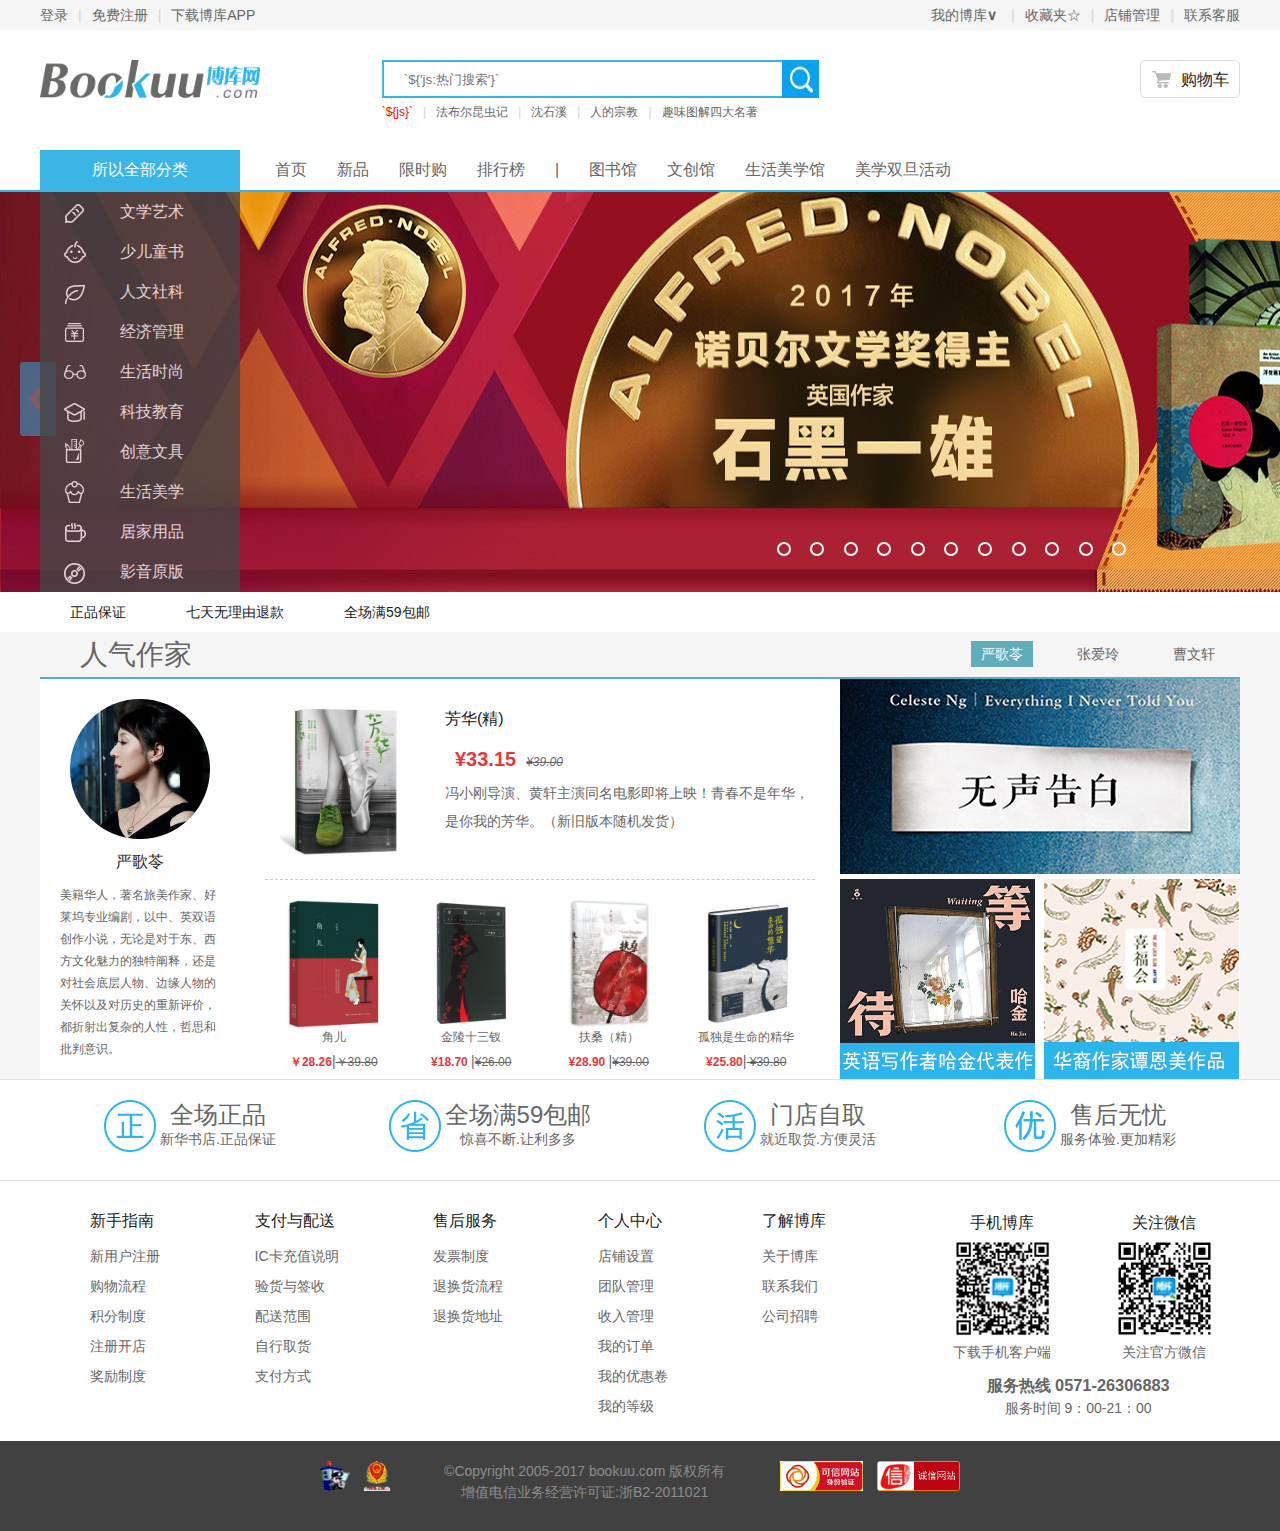
==== index.html @ ab54d781 "Initial commit" ====
<!DOCTYPE html>
<html lang="en">

	<head>
		<meta charset="UTF-8">
		<title>博库网-博库体验店</title>
		<link rel="stylesheet" href="css/base.css">
		<link rel="stylesheet" href="css/header.css">
		<link rel="stylesheet" href="css/index.css">
		<link rel="stylesheet" href="css/footer.css">
		<link rel="shortcut icon" href="imgs/favicon.ico" type="image/x-icon">
	</head>

	<body>
		<header></header>
		<section>
			<!-- banner -->
			<div class="banner middle relative">
				<div class=" moveBox absolute flex">
					<ul class="flex banners">
						<li><img src="imgs/banner1.jpg" alt=""></li>
						<li><img src="imgs/banner2.jpg" alt=""></li>
						<li><img src="imgs/banner3.jpg" alt=""></li>
						<li><img src="imgs/banner4.jpg" alt=""></li>
						<li><img src="imgs/banner5.jpg" alt=""></li>
						<li><img src="imgs/banner6.jpg" alt=""></li>
						<li><img src="imgs/banner7.jpg" alt=""></li>
						<li><img src="imgs/banner8.jpg" alt=""></li>
						<li><img src="imgs/banner9.jpg" alt=""></li>
						<li><img src="imgs/banner10.jpg" alt=""></li>
					</ul>
					<ul class="flex banners">
						<li><img src="imgs/banner1.jpg" alt=""></li>
						<li><img src="imgs/banner2.jpg" alt=""></li>
						<li><img src="imgs/banner3.jpg" alt=""></li>
						<li><img src="imgs/banner4.jpg" alt=""></li>
						<li><img src="imgs/banner5.jpg" alt=""></li>
						<li><img src="imgs/banner6.jpg" alt=""></li>
						<li><img src="imgs/banner7.jpg" alt=""></li>
						<li><img src="imgs/banner8.jpg" alt=""></li>
						<li><img src="imgs/banner9.jpg" alt=""></li>
						<li><img src="imgs/banner10.jpg" alt=""></li>
					</ul>
				</div>
				<div class="pointerList absolute">
					<a href="#" class="arrow-left"></a>
					<a href="#" class="arrow-right"></a>
					<ul class="flex">
						<li></li>
						<li></li>
						<li></li>
						<li></li>
						<li></li>
						<li></li>
						<li></li>
						<li></li>
						<li></li>
						<li></li>
						<li></li>
					</ul>
				</div>
			</div>
			<!-- 过度线 -->
			<ul class="words">
				<li>正品保证</li>
				<li>七天无理由退款</li>
				<li>全场满59包邮</li>
			</ul>
			<!-- 楼层 -->
			<div class="floors ">
				<div class="floor wd-1200 middle relative">
					<div class="flex context">
						<h1>人气作家</h1>
						<div class="toggle">
							<a href="javascript:;" class="active">严歌苓</a>
							<a href="javascript:;">张爱玲</a>
							<a href="javascript:;">曹文轩</a>
						</div>
					</div>
					<!-- 111111111111111111111111111 -->
					<div class="flex content wd-1200 middle   index">
						<!-- 左 -->
						<div class="left">
							<p><img src="imgs/20170925165614294.jpg" alt=""></p>
							<p>严歌苓</p>
							<p>美籍华人，著名旅美作家、好莱坞专业编剧，以中、英双语创作小说，无论是对于东、西方文化魅力的独特阐释，还是对社会底层人物、边缘人物的关怀以及对历史的重新评价，都折射出复杂的人性，哲思和批判意识。</p>
						</div>
						<!-- 中 -->
						<div class="center">
							<!-- 上 -->
							<div class="flex top">
								<a href="#">
									<img src="imgs/1511316270.jpg" alt="">
								</a>
								<div>
									<a href="#">芳华(精)</a>
									<p><b>¥33.15</b><i>¥39.00</i></p>
									<p>冯小刚导演、黄轩主演同名电影即将上映！青春不是年华，是你我的芳华。（新旧版本随机发货）</p>
								</div>
							</div>
							<!-- 下 -->
							<ul class="flex bottom">
								<li>
									<a href="#"><img src="imgs/3849492.jpg" alt="">角儿</a>
									<p><b>￥28.26</b>|<i>￥39.80</i></p>
								</li>
								<li>
									<a href="#"><img src="imgs/3648266-fm.jpg" alt="">金陵十三钗</a>
									<p><b>¥18.70 </b>|<i>¥26.00</i></p>
								</li>
								<li>
									<a href="#"><img src="imgs/3378961-fm.jpg_300_300.jpg.webp" alt="">扶桑（精）</a>
									<p><b> ¥28.90 </b>|<i>¥39.00</i></p>
								</li>
								<li>
									<a href="#"><img src="imgs/A105828.jpg" alt="">孤独是生命的精华</a>
									<p><b>¥25.80</b>|<i> ¥39.80</i></p>
								</li>
							</ul>
						</div>
						<!-- 右 -->
						<div class="right">
							<img src="imgs/20170925161858903.jpg" alt="">
							<img src="imgs/20170925161858270.jpg" alt="">
							<img src="imgs/20170925161858264.jpg" alt="">
						</div>
					</div>
					<!-- 22222222222222222222222 -->
					<div class="flex content wd-1200 middle absolute">
						<!-- 左 -->
						<div class="left">
							<p><img src="imgs/20170807150651360.jpg" alt=""></p>
							<p>张爱玲</p>
							<p>张爱玲文笔冷静，小说常用第三人称即“他”来描写，以一种全知的视角来叙述，小说中虽然没有掺杂太多作者个人的情感，但是感情基调悲凉。</p>
						</div>
						<!-- 中 -->
						<div class="center">
							<!-- 上 -->
							<div class="flex top">
								<a href="#">
									<img src="imgs/2278477.jpg_300_300.jpg.webp" alt="">
								</a>
								<div>
									<a href="#">倾城之恋</a>
									<p><b>¥23.54</b><i>¥29.80</i></p>
									<p>“传奇里的倾国倾城的人大抵如此。到处都是传奇，可不见得有这么圆满的收场。胡琴咿咿哑哑拉着，在万盏灯的夜晚，拉过来又拉过去，说不尽的苍凉的故事不问也罢！”</p>
								</div>
							</div>
							<!-- 下 -->
							<ul class="flex bottom">
								<li>
									<a href="#"><img src="imgs/1477288770.jpg" alt="">红玫瑰和白玫瑰</a>
									<p><b>￥22.12</b>|<i>￥28.80</i></p>
								</li>
								<li>
									<a href="#"><img src="imgs/1487300031.jpg" alt="">小团圆</a>
									<p><b>¥22.12 </b>|<i>¥28.00</i></p>
								</li>
								<li>
									<a href="#"><img src="imgs/2359538.jpg_300_300.jpg.webp" alt="">流言</a>
									<p><b> ¥23.31 </b>|<i>¥29.50</i></p>
								</li>
								<li>
									<a href="#"><img src="imgs/2301162.jpg_300_300.jpg.webp" alt="">红楼梦魇</a>
									<p><b>¥23.31</b>|<i> ¥29.50</i></p>
								</li>
							</ul>
						</div>
						<!-- 右 -->
						<div class="right">
							<img src="imgs/20170807151716508.jpg" alt="">
							<img src="imgs/20170807153553173.jpg" alt="">
							<img src="imgs/20170807154500740.jpg" alt="">
						</div>
					</div>
					<!-- 3333333333333333 -->
					<div class="flex content wd-1200 middle absolute ">
						<!-- 左 -->
						<div class="left">
							<p><img src="imgs/20170807160034844.jpg" alt=""></p>
							<p>曹文轩</p>
							<p>曹文轩在成长小说的创作中表达着对少年儿童生存状态和心灵世界的关怀，以自觉的承担意识，关注儿童的生存状态，扶助儿童的生命成长，写出了内在的人性、人情、尊严与理想。</p>
						</div>
						<!-- 中 -->
						<div class="center">
							<!-- 上 -->
							<div class="flex top">
								<a href="#">
									<img src="imgs/3635853-fm.jpg" alt="">
								</a>
								<div>
									<a href="#">曹文轩经典长篇小说礼盒（共7册）</a>
									<p><b>¥114</b><i>¥150</i></p>
									<p>囊括了曹文轩所有的经典儿童文学作品，囊括了**图书奖等**图书大奖，蕴含着丰富的情感和哲理，语言优美动人，深受各个年龄段读者喜爱。</p>
								</div>
							</div>
							<!-- 下 -->
							<ul class="flex bottom">
								<li>
									<a href="#"><img src="imgs/1472782262.jpg" alt="">根鸟/曹文轩纯美小说</a>
									<p><b>￥12.11</b>|<i>￥18.80</i></p>
								</li>
								<li>
									<a href="#"><img src="imgs/1496715414.jpg" alt="">穿堂风</a>
									<p><b>¥18.00 </b>|<i>¥25.00</i></p>
								</li>
								<li>
									<a href="#"><img src="imgs/3519552.jpg_300_300.jpg.webp" alt="">草房子/曹文轩纯美小说</a>
									<p><b> ¥15.84 </b>|<i>¥22.00</i></p>
								</li>
								<li>
									<a href="#"><img src="imgs/1494984785.jpg" alt="">青铜葵花</a>
									<p><b>¥15.87</b>|<i> ¥22.00</i></p>
								</li>
							</ul>
						</div>
						<!-- 右 -->
						<div class="right">
							<img src="imgs/20170807160020507.jpg" alt="">
							<img src="imgs/20170807160627465.jpg" alt="">
							<img src="imgs/20170807160020669.jpg" alt="">
						</div>
					</div>
				</div>
			</div>
		</section>
		<footer></footer>
		<script src="js/jquery-3.2.1.min.js"></script>
		<script src="js/header.js"></script>
		<script src="js/index.js"></script>
		<script src="js/footer.js"></script>
	</body>

</html>
---- css/base.css ----
body{
    color:#666;
    font:14px "微软雅黑","simhei",Arial,Helvetica,sans-serif;
    margin:0;
    padding:0;
    line-height: 1.5;
  }
  p,h1,h2,h3,h4,h5,h6,ul,ol,dl,dd{
    margin:0;
    padding:0;
    list-style:none;
  }
  img{
    vertical-align:middle;
  }
  a{
    color: #666;
    text-decoration:none;
  }
  a:hover{
    color:#3ab5e6;
  }
  .clear:after{
    content:"";
    display:block;
    clear:both;
  }
  .left{ float:left; }
  .right{ float:right; }


  header{
    width:100%;
    height:190px;
    border-bottom:2px solid #3ab5e6;
  }
  footer{
    width:100%;
    border-top:1px solid #e1e1e1;
  }
  .flex{
    display: flex;
    justify-content: space-between;
}
  .relative{
    position: relative;
  }
  .absolute{
    position: absolute;
  }
  .wd-1200{
    width:1200px;
}
.color-212121{
    color:#212121;
}
.color-red{
    color:red;
}
.middle{
  margin:0 auto;
}
---- css/header.css ----
.bgc-f5f5f5{
        background-color: #f5f5f5;
        height:30px; 
        margin-bottom: 30px;
    }

    .top{ 
        line-height:30px;
       
    }
    ul.line>li:not(:last-child)::after{
       content: "|";
       padding:10px;
       color: #d4d4d4;
    }
   
    .myBookuu{
        line-height: 30px;
        position:fixed;
        background: #fff;
        border: 1px solid #f5f5f5;
        border-top:none;
        padding:0 15px 5px 5px;
        display:none;
    }
    .myBookuu+a{
        padding-left:6px;
    }
    .top1 {
        /* padding-top: 30px; */
        height: 90px;
    }
    .logo{
        height:38px;
    }

    .shopC{
        display: inline-block;
        background:#fff url("../imgs/shop_car.png") no-repeat 10px center;
        height:38px;
        line-height:38px;
        font-size:16px;
        border:1px solid #ddd;
        border-radius: 5px;
        box-sizing:border-box;
        padding: 0 10px 0 40px;
    }
    .shopC:hover{
        color:#212121;
        background-color:#f5f5f5;
    }
    .searchBox{
        margin-right:200px;
    }
    .searchInput{
        padding:0px 20px;
        outline:none;
        border:2px solid #3ab5e6;
        border-right:none;
        width:400px;
        height:38px;
        box-sizing: border-box;
    }
    .pointer{
        cursor: pointer;
    }
    .hotSearch{
        margin-top:5px;
        font-size:12px;
        justify-content:flex-start;
    }
    .top2{
        justify-content:flex-start;
    }
    .nav>li>a{
        width:40px;
        line-height:40px;
        padding:0 15px;
        font-size:16px;
    }
    .classify{
        width: 200px;
        height:40px;
        background-color:#3ab5e6;
        color: #fff;
        line-height: 40px;
        font-size: 16px;
        text-align:center;
        margin-right:20px;
    }
    .classify>ul{
        width:200px;
        padding-top:2px;
        z-index:5;
        /* box-shadow: 1px 1px 6px rgba(0, 0, 0, .4); */
    }
    .classify>ul>.classifyList{
        height:40px;
        line-height:40px;
        background-color:rgb(70, 70, 70);
        opacity: 0.8;
        display: flex;
    }
    .classify>ul>.classifyList>b{
        margin-left:10px;
        background:url("../imgs/category.png") no-repeat;
        width:50px;
        height:50px;
        display:inline-block;
    }
    .classify>ul>li:nth-child(2)>b{
        background-position:0 -50px;
    }
    .classify>ul>li:nth-child(3)>b{
        background-position:0 -100px;
    }
    .classify>ul>li:nth-child(4)>b{
        background-position:0 -150px;
    }
    .classify>ul>li:nth-child(5)>b{
        background-position:0 -200px;
    }
    .classify>ul>li:nth-child(6)>b{
        background-position:0 -250px;
    }
    .classify>ul>li:nth-child(7)>b{
        background-position:0 -300px;
    }
    .classify>ul>li:nth-child(8)>b{
        background-position:0 -350px;
    }
    .classify>ul>li:nth-child(9)>b{
        background-position:0 -400px;
    }
    .classify>ul>li:nth-child(10)>b{
        background-position:0 -450px;
    }
    .classify>ul>.classifyList>a{
        margin-left:20px;
        font-size:16px;
        padding-right:30px;
        color:#fff;
    }
    .listBox{
        margin-top:2px;
        width:760px;
        padding:10px 20px;
        position: absolute;
        left: 200px;
        top:0px;
        background-color:rgb(255, 255, 255);
        display: none;
        /* box-sizing: border-box; */
        border-right:1px solid #616161;
        border-bottom:1px solid #616161;
    }
    .listBox>li:first-child{
        width:760px;
        justify-content: flex-start;
        flex-wrap:wrap;
         border-bottom:1px solid #eee;
         padding:10px 0;
    }
    .listBox>li:first-child>a{
        height:22px;
        background:#3ab5e6;
        font-size:14px;
        color:#fff;
        line-height: 22px;
        margin:2px 6px;
        padding:0 5px;
        flex-shrink:0;
    }
    .listBox>li:not(:first-child){
        border-bottom:1px dotted #eee;
        justify-content: flex-start;
    }
    .listBox>li:not(:first-child)>a{
        color:#212121;
        padding:0 40px 0 5px;
        flex-shrink: 0;
    }
    .listBox>li:not(:first-child)>div{
        flex-wrap: wrap;
        justify-content: flex-start;
    }
    .listBox>li:not(:first-child)>div>a{
        margin:0 10px;
        line-height:40px;
        font-size:14px;
    }
    .listBox>li:last-child{
        border:none;
        margin-top:20px;
    }
    .listBox>li:last-child>a{
        border:none;
        padding:0 15px;
    }
    .fixed{
        padding-top:20px;
        z-index:10;
        height:45px;
        border-bottom: 2px solid #3ab5e6;
        overflow: hidden;
        position: fixed;
        width:100%;
        top:0px;
        background: #ffffff;
    }
---- css/index.css ----
.banner{
    width:1920px;
    height:400px;
    overflow: hidden;
    justify-content:flex-start;    
}
.banner>.moveBox{
    left:0px;
    transition:left 0.5s linear,right 0.5s linear;
}
.banner .banners{
    justify-content: flex-start;
    flex-shrink: 0;
}
.banner>.pointerList{
    top:350px;
    width:1903px;
}
.banner>.pointerList>ul{
    width:350px;
    margin:0 auto;
}
.banner>.pointerList>ul>li{
    width:10px;
    height:10px;
    border:2px solid #fff;
    border-radius:50%;
    
}
.banner>.pointerList>ul>li:hover{
    background-color:#2ab4e8;
    border-color:#2ab4e8;
    cursor: pointer;
}
.banner>.pointerList>.arrow-left{
    position: absolute;
    border-radius: 3px;
    opacity:0.5;
    left:20px;
    top:-180px;
    background:#2ab4e8 url("../imgs/arrow-left.png") no-repeat center;
    background-size:50%;
    height:74px;
    width:36px;
}
.banner>.pointerList>.arrow-right{
    position: absolute;
    border-radius: 3px;
    opacity:0.5;
    right:20px;
    top:-180px;
    background:#2ab4e8 url("../imgs/arrow-right.png") no-repeat center;
    background-size:50%;
    height:74px;
    width:36px;
}
.words{
    width:1200px;
    display: flex;
    margin:0 auto;
    color:#212121;
    line-height: 40px;
    height: 40px;
}
.words>li{
    padding:0 30px;
}
.floors{
    background:#f5f5f5;
}

.floor>.context{
    height:45px;
    border-bottom:2px solid #5babbb;
  } 
  .floor>.context>h1{
    font-weight: 500;
    line-height: 45px;
    padding:0 40px;
  }
  .floor>.context a{
    line-height: 45px;
    margin:0 15px;
    padding:5px 10px;
  }
  .floor>.context .active{
    color:#fff;
    background:#62ADBB;
  }
  .floor>.content{
      background:#fff;
      opacity: 0;
      transition:all .3s linear;
      top:47px;
  }
  .floor>.content>.left{
    width:200px;
    height:400px;
    flex-grow: 0;
    padding:20px;
    box-sizing: border-box;
  }
  .floor>.content>.left>p>img{
    width:140px;
    height: 140px;
  }
  .floor>.content>.left>p:first-child{
    border-radius: 50%;
    overflow: hidden;
    width:140px;
    height:140px;
    margin-left:10px;
  }
  .floor>.content>.left>p:nth-child(2){
    font-size:16px;
    color: #212121;
    line-height: 45px; 
    text-align: center;
  }
  .floor>.content>.left>p:nth-child(3){
    line-height:22px;
    font-size:12px;
  }
  .floor>.content>.center{
    width:600px;
    height:400px;
    flex-grow: 0;
    padding:20px 25px;
    box-sizing: border-box;
  }
  .floor>.content>.center>.top{
      border-bottom:1px dashed #ccc;
      height:180px;
  }
  .floor>.content>.center>.top img{
    width:160px;
    height:160px;
    padding-right:20px;
  }
  .floor>.content>.center>.top>div>a{
      color:#212121;
      font-size:16px;
      line-height: 40px;
      
  }
  .floor>.content>.center>.top>div b{
    color:#E4393C;
    font-size: 20px;
    padding:10px;
  }
  .floor>.content>.center>.top>div i{
      font-size:12px;
      text-decoration: line-through;
  }
  .floor>.content>.center>.top>div>p{
    line-height: 2;
    }
.floor>.content>.center>.bottom img{
    height:127.5px;
    display: block;
    margin:0 auto;
}
.floor>.content>.center>.bottom a{
    display: block;
    padding:20px 5px 5px;
    text-align: center;
    font-size: 12px;
    width:127.5px;
}

.floor>.content>.center>.bottom p{
    text-align: center;
}
.floor>.content>.center>.bottom b{
    color:#E4393C;
    font-size: 12px;
}
.floor>.content>.center>.bottom i{
    font-size: 12px;
    text-decoration: line-through;
    font-style:normal;
}
  .floor>.content>.right{
    width:400px;
    height:400px;
    flex-grow: 1;
  }
  .floor>.content>.right>img:first-child{
      margin-bottom: 5px;
  }
  .floor>.content>.right>img:last-child{
    margin-left: 5px;
}
.floors .index{
    z-index:5;
    opacity:1;
}
---- css/footer.css ----
.b-b{
    border-bottom:1px solid #e1e1e1;
}
.foot>li{
    width:400px;
    height: 100px;
    /* background:red; */
    box-sizing: border-box;
    text-align:center; 
    padding:20px 0;
}
.foot>li>div{
    display:inline-block;
    line-height:25px;
    /* margin-top:25px; */
}
.foot>li>div>img{
    vertical-align:bottom;
}
.foot>li>div>p:first-child{
    font-size: 24px;
}
.bgc-414141{
    background-color:#414141;
    height:50px;
    padding:20px;
}
.foot2{
    padding:20px 0;
}
.foot2>ul{
    width: 850px;
}
.foot2>ul>li:first-child{
    padding-left: 50px;
}
.foot2>ul>li>a:first-child{
    font-size: 16px;
    line-height: 40px;
    color: #212121;
}
.foot2>ul>li>a{
    display:block;
    line-height:30px;
}
.erweima{
    width:350px;
    padding-left:90px; 
    text-align:center;
}
.erweima>div{
    justify-content:space-around;
}
.erweima>div>div{
    display:inline-block;
    padding:10px;
    padding-right:0px;
}
.erweima>div>div>p:first-child{
    font-size: 16px;
    color: #212121;
}
.erweima img{
    width:107px;
    height:107px;
}
.foot3{
    width:650px;
    color:#8d8d8d;
    text-align: center;
}
.foot3 img{
    padding:0 5px;
    height:30px;
}
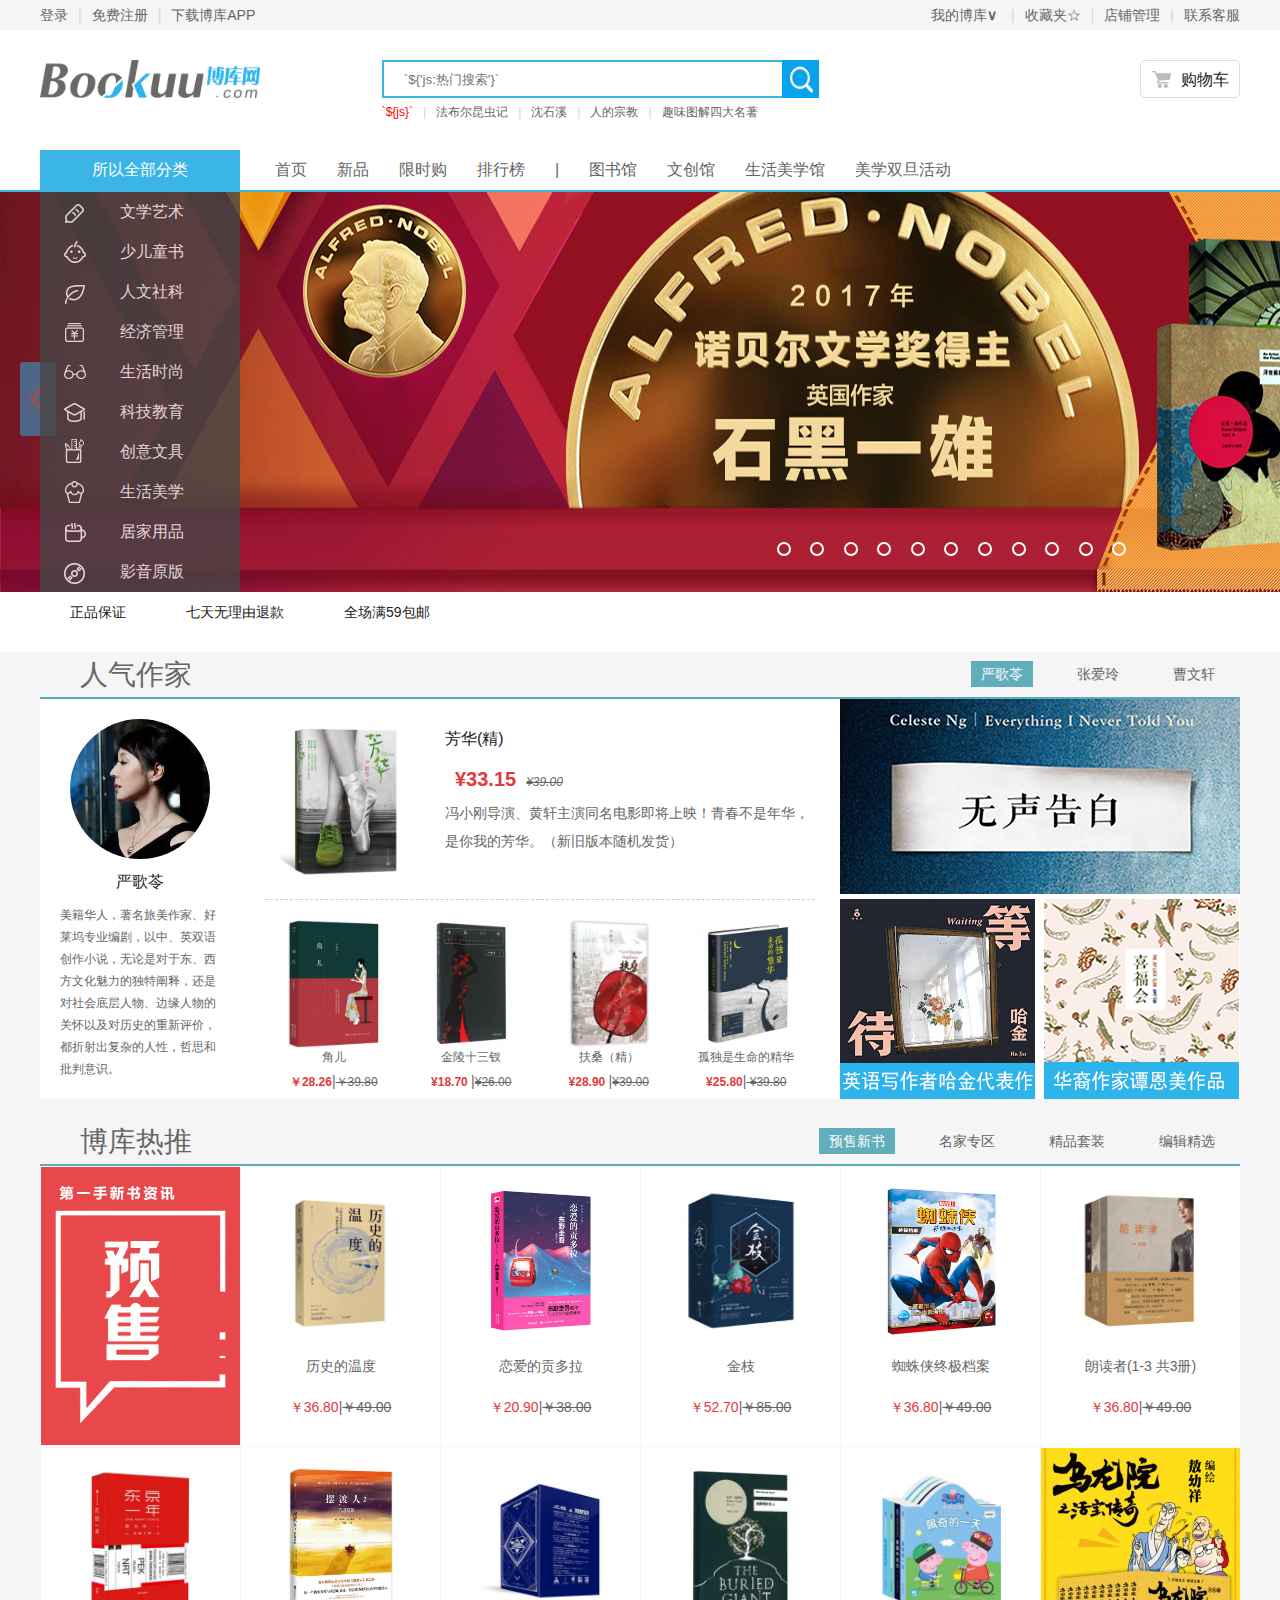
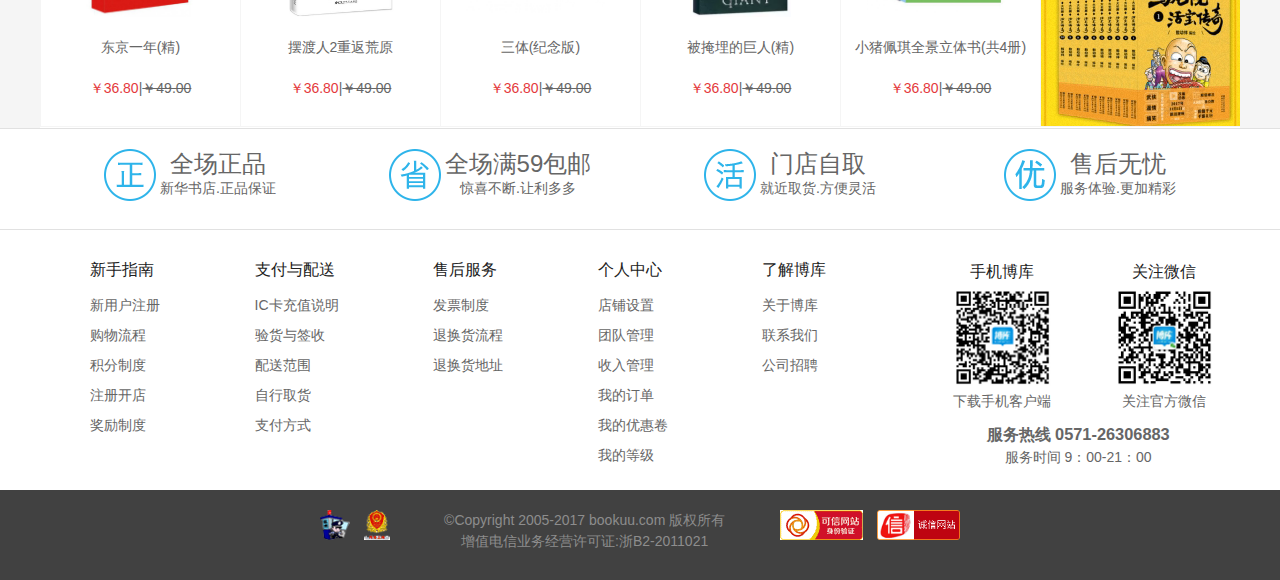
==== commit 691dbb8f: "2017/12/10" ====
--- a/index.html
+++ b/index.html
@@ -67,7 +67,7 @@
 				<li>全场满59包邮</li>
 			</ul>
 			<!-- 楼层 -->
-			<div class="floors ">
+			<div class="floors">
 				<div class="floor wd-1200 middle relative">
 					<div class="flex context">
 						<h1>人气作家</h1>
@@ -222,6 +222,135 @@
 						</div>
 					</div>
 				</div>
+				<div class="floor wd-1200 middle relative">
+					<div class="flex context">
+						<h1>博库热推</h1>
+						<div class="toggle">
+							<a href="javascript:;" class="active">预售新书</a>
+							<a href="javascript:;">名家专区</a>
+							<a href="javascript:;">精品套装</a>
+							<a href="javascript:;">编辑精选</a>
+						</div>
+					</div>
+					<!-- 111111111111111111111111111 -->
+					<div class="flex content wd-1200 middle wrap index">
+						<a href="#" class="model"><img src="imgs/20170807163214530.jpg" alt="" /></a>
+						<div class="model">
+							<a href="#" class="pic" style="background-image: url(imgs/A105460.jpg)"></a>
+							<p class="tit"><a href="#">历史的温度</a></p>
+							<p class="pri"><b>￥36.80</b>|<i>￥49.00</i></p>
+						</div>
+						<div class="model">
+							<a href="#" class="pic" style="background-image: url(imgs/3805855.png);"></a>
+							<p class="tit"><a href="#">恋爱的贡多拉</a></p>
+							<p class="pri"><b>￥20.90</b>|<i>￥38.00</i></p>
+						</div>
+						<div class="model">
+							<a href="#" class="pic" style="background-image: url(imgs/A105746.jpg)"></a>
+							<p class="tit"><a href="#">金枝</a></p>
+							<p class="pri"><b>￥52.70</b>|<i>￥85.00</i></p>
+						</div>
+						<div class="model">
+							<a href="#" class="pic" style="background-image: url(imgs/A105740.png)"></a>
+							<p class="tit"><a href="#">蜘蛛侠终极档案</a></p>
+							<p class="pri"><b>￥36.80</b>|<i>￥49.00</i></p>
+						</div>
+						<div class="model">
+							<a href="#" class="pic" style="background-image: url(imgs/1503654439.jpg)"></a>
+							<p class="tit"><a href="#">朗读者(1-3 共3册)</a></p>
+							<p class="pri"><b>￥36.80</b>|<i>￥49.00</i></p>
+						</div>
+						<div class="model">
+							<a href="#" class="pic" style="background-image: url(imgs/3882706.jpg)"></a>
+							<p class="tit"><a href="#">东京一年(精)</a></p>
+							<p class="pri"><b>￥36.80</b>|<i>￥49.00</i></p>
+						</div>
+						<div class="model">
+							<a href="#" class="pic" style="background-image: url(imgs/A105847.jpg)"></a>
+							<p class="tit"><a href="#">摆渡人2重返荒原</a></p>
+							<p class="pri"><b>￥36.80</b>|<i>￥49.00</i></p>
+						</div>
+						<div class="model">
+							<a href="#" class="pic" style="background-image: url(imgs/A105675.jpg)"></a>
+							<p class="tit"><a href="#">三体(纪念版)</a></p>
+							<p class="pri"><b>￥36.80</b>|<i>￥49.00</i></p>
+						</div>
+						<div class="model">
+							<a href="#" class="pic" style="background-image: url(imgs/3396363-fm.jpg_300_300.jpg.webp)"></a>
+							<p class="tit"><a href="#">被掩埋的巨人(精)</a></p>
+							<p class="pri"><b>￥36.80</b>|<i>￥49.00</i></p>
+						</div>
+						<div class="model">
+							<a href="#" class="pic" style="background-image: url(imgs/A105677.jpg)"></a>
+							<p class="tit"><a href="#">小猪佩琪全景立体书(共4册)</a></p>
+							<p class="pri"><b>￥36.80</b>|<i>￥49.00</i></p>
+						</div>
+						<a href="#" class="model"><img src="imgs/20171019170135717.jpg" alt="" /></a>
+					</div>
+					<!-- 22222222222222222222222 -->
+					<div class="flex content wd-1200 middle wrap absolute">
+						<a href="#" class="model"><img src="imgs/20170807164644538.jpg" alt="" /></a>
+						<div class="model">
+							<a href="#" class="pic" style="background-image: url(imgs/1475135944.jpg)"></a>
+							<p class="tit"><a href="#">雨季不再来/三毛全集</a></p>
+							<p class="pri"><b>￥36.80</b>|<i>￥49.00</i></p>
+						</div>
+						<div class="model">
+							<a href="#" class="pic" style="background-image: url(imgs/3715645-fm.jpg);"></a>
+							<p class="tit"><a href="#">瓦尔登湖</a></p>
+							<p class="pri"><b>￥20.90</b>|<i>￥38.00</i></p>
+						</div>
+						<div class="model">
+							<a href="#" class="pic" style="background-image: url(imgs/3722277-fm.jpg)"></a>
+							<p class="tit"><a href="#">地心游记(精)/经典译林</a></p>
+							<p class="pri"><b>￥52.70</b>|<i>￥85.00</i></p>
+						</div>
+						<div class="model">
+							<a href="#" class="pic" style="background-image: url(imgs/2186890.jpg_300_300.jpg.webp)"></a>
+							<p class="tit"><a href="#">平凡的世界(共3册)</a></p>
+							<p class="pri"><b>￥36.80</b>|<i>￥49.00</i></p>
+						</div>
+						<div class="model">
+							<a href="#" class="pic" style="background-image: url(imgs/1997254.jpg_300_300.jpg.webp)"></a>
+							<p class="tit"><a href="#">百年孤独</a></p>
+							<p class="pri"><b>￥36.80</b>|<i>￥49.00</i></p>
+						</div>
+						<div class="model">
+							<a href="#" class="pic" style="background-image: url(imgs/3861951.jpg)"></a>
+							<p class="tit"><a href="#">红星照耀中国(青春版)</a></p>
+							<p class="pri"><b>￥36.80</b>|<i>￥49.00</i></p>
+						</div>
+						<div class="model">
+							<a href="#" class="pic" style="background-image: url(imgs/2815440-fm.jpg_300_300.jpg.webp)"></a>
+							<p class="tit"><a href="#">哈姆莱特(精)</a></p>
+							<p class="pri"><b>￥36.80</b>|<i>￥49.00</i></p>
+						</div>
+						<div class="model">
+							<a href="#" class="pic" style="background-image: url(imgs/3537257.jpg_300_300.jpg.webp)"></a>
+							<p class="tit"><a href="#">自在独行</a></p>
+							<p class="pri"><b>￥36.80</b>|<i>￥49.00</i></p>
+						</div>
+						<div class="model">
+							<a href="#" class="pic" style="background-image: url(imgs/2375506.jpg_300_300.jpg.webp)"></a>
+							<p class="tit"><a href="#">我们三</a></p>
+							<p class="pri"><b>￥36.80</b>|<i>￥49.00</i></p>
+						</div>
+						<div class="model">
+							<a href="#" class="pic" style="background-image: url(imgs/2352454.jpg_300_300.jpg.webp)"></a>
+							<p class="tit"><a href="#">白鹿原(精)</a></p>
+							<p class="pri"><b>￥36.80</b>|<i>￥49.00</i></p>
+						</div>
+						<a href="#" class="model"><img src="imgs/20171019170135717.jpg" alt="" /></a>
+					</div>
+					<!-- 3333333333333333 -->
+					<div class="flex content wd-1200 middle wrap absolute ">
+						
+					</div>
+					<!--44444444444-->
+					<div class="flex content wd-1200 middle wrap absolute ">
+						
+					</div>
+				</div>
 			</div>
 		</section>
 		<footer></footer>
@@ -230,5 +359,4 @@
 		<script src="js/index.js"></script>
 		<script src="js/footer.js"></script>
 	</body>
-
 </html>--- a/css/index.css
+++ b/css/index.css
@@ -68,7 +68,9 @@
 .floors{
     background:#f5f5f5;
 }
-
+.floor{
+	margin-top: 20px;
+}
 .floor>.context{
     height:45px;
     border-bottom:2px solid #5babbb;
@@ -194,4 +196,42 @@
 .floors .index{
     z-index:5;
     opacity:1;
-}+}
+.floor .content .model{
+	height:280px;
+	width:200px;
+	overflow:hidden;
+	border:1px solid #f5f5f5;
+	border-right:none;
+	margin-bottom:1px;
+	box-sizing: border-box;
+	transition:all .5s linear;
+}
+.floor .content .model .pic{
+	display: block;
+	background-repeat: no-repeat;
+	background-size: contain;
+	margin:20px auto;
+	width:149px;
+	height:149px;
+	transition:all .5s linear;
+	background-position: center;
+}
+.floor .content .model .tit{
+	text-align: center;
+}
+.floor .content .model .pri{
+	text-align: center;
+	margin:20px auto;
+}
+.floor .content .model .pri b{
+	color:#E4393C;
+	font-weight: normal;
+}
+.floor .content .model .pri i{
+	font-style:normal;
+	text-decoration: line-through;
+}
+.wrap{
+	flex-wrap: wrap;
+}
